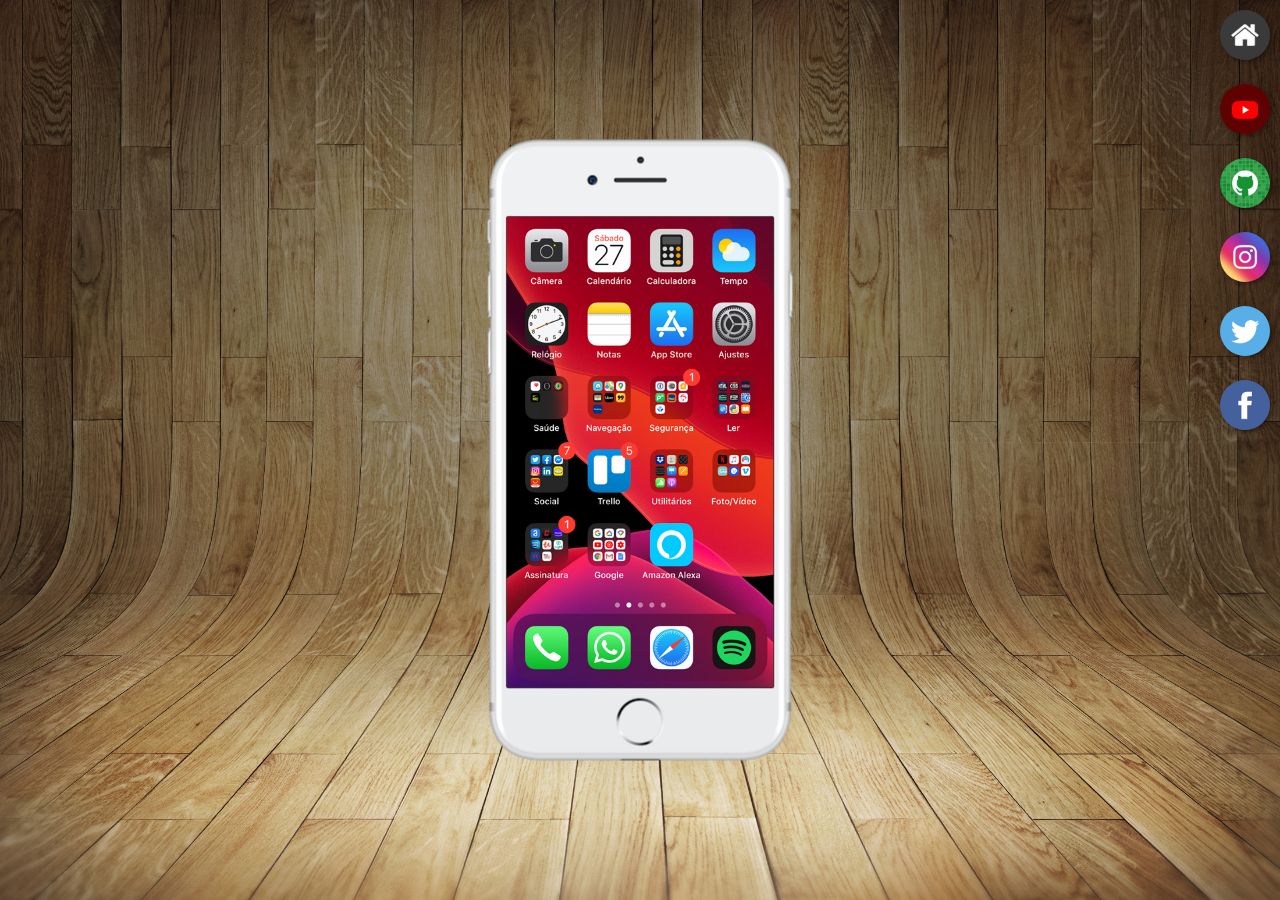
==== index.html @ 2a2411c3 "redes sociais" ====
<!DOCTYPE html>
<html lang="pt-br">
<head>
    <meta charset="UTF-8">
    <meta http-equiv="X-UA-Compatible" content="IE=edge">
    <meta name="viewport" content="width=device-width, initial-scale=1.0">
    <link rel="shortcut icon" href="favicon.ico" type="image/x-icon">
    <link rel="stylesheet" href="estilos/style.css">
    <title>Projeto Redes Sociais</title>
</head>
<body>
    <main>
        <section id="telefone">
        <iframe src="home.html" name="tela" id="tela" frameborder="0">
            Seu navegador não é compativel com isso.
        </iframe>
        </section>

        <section id="redes-sociais">
            <a href="home.html" target="tela"><img src="imagens/logo-home.jpg" alt="Home"></a><br>
            <a href="youtube.html" target="tela"><img src="imagens/logo-youtube.jpg" alt="Youtube"></a><br>
            <a href="github.html" target="tela"><img src="imagens/logo-github.jpg" alt="Github"></a><br>
            <a href="#" target="tela"><img src="imagens/logo-instagram.jpg" alt="Instagram"></a><br>
            <a href="#" target="tela"><img src="imagens/logo-twitter.jpg" alt="Twitter"></a><br>
            <a href="#" target="tela"><img src="imagens/logo-facebook.jpg" alt="Facebook"></a>
        
        </section>
    </main>
    
</body>
</html>
---- estilos/style.css ----
@charset "UTF-8";

* {
    margin: 0px;
    padding: 0px;
    font-family: Arial, Helvetica, sans-serif;
}

html, body {
    height: 100vh;
    width: 100vw;
    background-color: black;
}

body {
    background: url('../imagens/fundo-madeira.jpg') no-repeat top center;
    background-size: cover;
    background-attachment: fixed;
}

main {
    height: 100vh;
    position:relative;
}

section#telefone {
    position: absolute;
    top: 50%;
    left: 50%;
    transform: translate(-50%,  -50%);

    height: 627px;
    width: 311px;
    background: url(../imagens/frame-iphone.png) no-repeat;
}

iframe#tela {
    position: relative;
    top: 80px;
    left: 22px;
    width: 267px;
    height: 471px;
}
section#redes-sociais {
    text-align: right;
}
section#redes-sociais img {
    width: 50px;
    margin: 10px;
    border-radius: 50%;
    box-shadow: 2px 2px 5px rgba(0, 0, 0, 0.400);
    box-sizing: border-box;
}

section#redes-sociais img:hover {
    border: 2px solid rgba(255, 255, 255, 0.637);
    transform: translate(-3px, -3px);
    box-shadow: 5px 5px 10px rgba(0,0,0, 0.623);
    transition: transform .5s, border .5s;
}
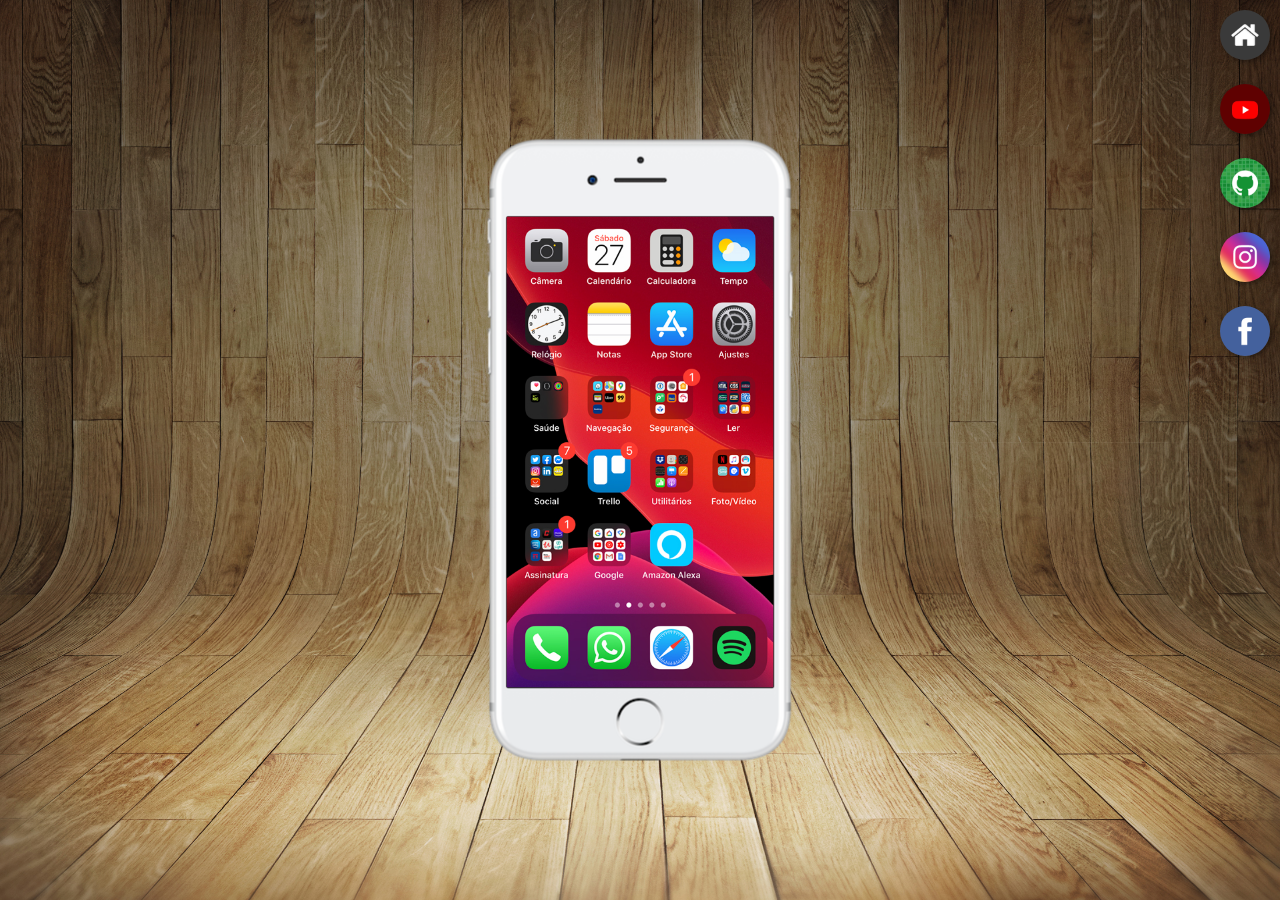
==== commit 864b1553: "redes sociais" ====
--- a/index.html
+++ b/index.html
@@ -20,9 +20,9 @@
             <a href="home.html" target="tela"><img src="imagens/logo-home.jpg" alt="Home"></a><br>
             <a href="youtube.html" target="tela"><img src="imagens/logo-youtube.jpg" alt="Youtube"></a><br>
             <a href="github.html" target="tela"><img src="imagens/logo-github.jpg" alt="Github"></a><br>
-            <a href="#" target="tela"><img src="imagens/logo-instagram.jpg" alt="Instagram"></a><br>
-            <a href="#" target="tela"><img src="imagens/logo-twitter.jpg" alt="Twitter"></a><br>
-            <a href="#" target="tela"><img src="imagens/logo-facebook.jpg" alt="Facebook"></a>
+            <a href="instagram.html" target="tela"><img src="imagens/logo-instagram.jpg" alt="Instagram"></a><br>
+            <a href="facebook.html" target="tela"><img src="imagens/logo-facebook.jpg" alt="Facebook"></a><br>
+            
         
         </section>
     </main>
